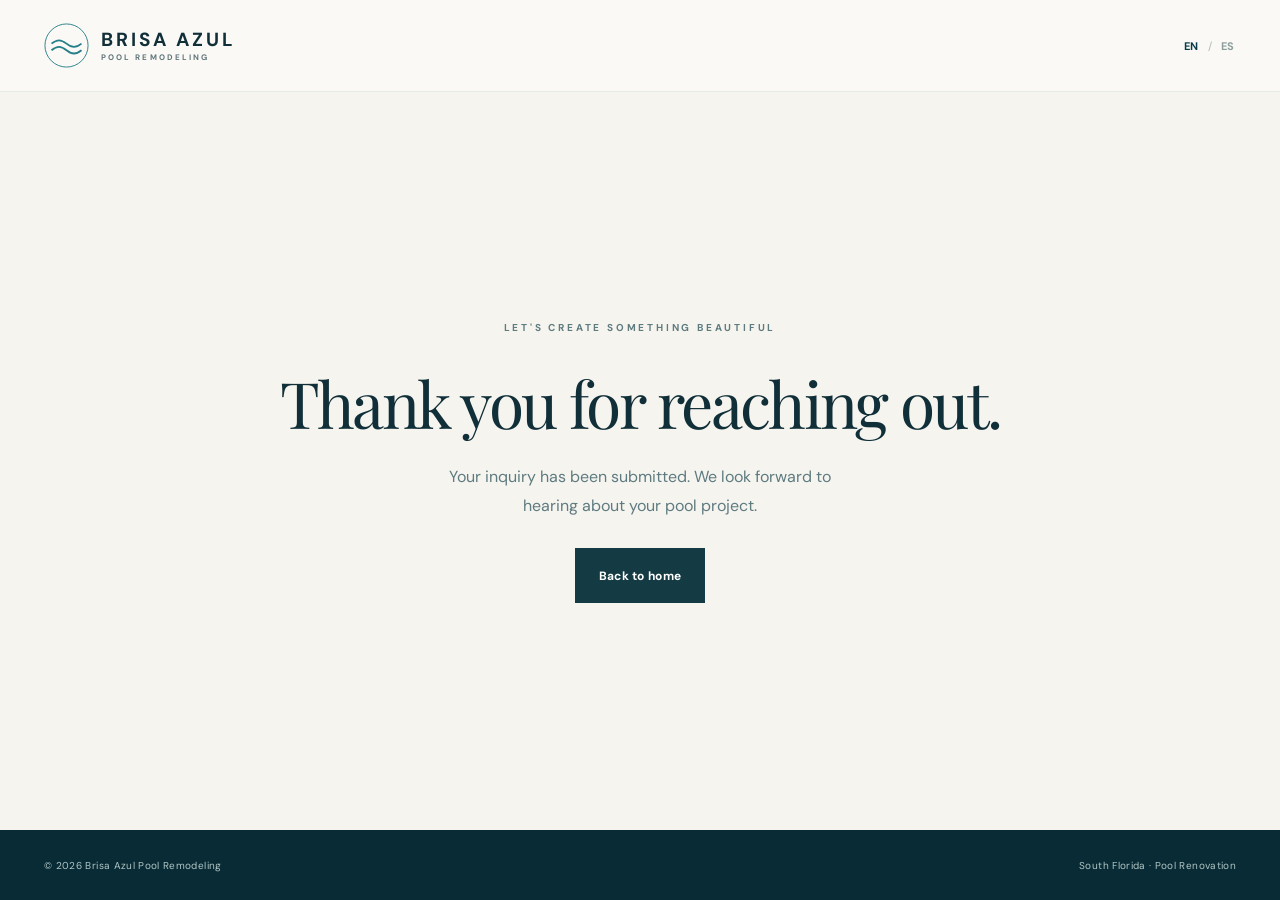
==== thank-you.html @ 08670706 "Add files via upload" ====
<!doctype html><html lang="en"><head><meta charset="utf-8"><meta name="viewport" content="width=device-width,initial-scale=1"><meta name="theme-color" content="#102f39"><title>Thank you | Brisa Azul</title><link rel="preconnect" href="https://fonts.googleapis.com"><link rel="preconnect" href="https://fonts.gstatic.com" crossorigin><link href="https://fonts.googleapis.com/css2?family=DM+Sans:wght@400;500;600;700&family=Playfair+Display:wght@400;500;600&display=swap" rel="stylesheet"><link rel="stylesheet" href="styles.css"><script defer src="script.js"></script></head><body class="thankyou-page"><header class="site-header"><div class="shell header-inner"><a class="brand" href="index.html"><span class="brand-icon" aria-hidden="true"><svg viewBox="0 0 48 48" fill="none"><circle cx="24" cy="24" r="23" stroke="currentColor"/><path d="M8 22c6-4.7 10-4.7 16 0s10 4.7 16 0M8 29c6-4.7 10-4.7 16 0s10 4.7 16 0" stroke="currentColor" stroke-width="2"/></svg></span><span class="brand-text"><strong>BRISA AZUL</strong><small>POOL REMODELING</small></span></a><div class="language-switch" role="group" aria-label="Language / Idioma"><button type="button" class="lang-btn is-current" data-lang="en" aria-pressed="true">EN</button><span aria-hidden="true">/</span><button type="button" class="lang-btn" data-lang="es" aria-pressed="false">ES</button></div></div></header><main class="thankyou-main"><div><p class="eyebrow dark-eyebrow" style="justify-content:center" data-i18n="contactEyebrow">LET'S CREATE SOMETHING BEAUTIFUL</p><h1 class="serif-heading" data-i18n="thankyouTitle">Thank you for reaching out.</h1><p data-i18n="thankyouDesc">Your inquiry has been submitted. We look forward to hearing about your pool project.</p><a class="button button-dark back-button" href="index.html" data-i18n="thankyouBack">Back to home</a></div></main><footer class="site-footer"><div class="shell footer-inner"><span>© <span id="year"></span> Brisa Azul Pool Remodeling</span><span data-i18n="footerArea">South Florida · Pool Renovation</span></div></footer></body></html>
---- styles.css ----
:root{--ink:#112f38;--deep:#092b35;--deeper:#06242e;--teal:#4d8e94;--sand:#f6f4ef;--warm:#edeae2;--muted:#668088;--white:#fff;--serif:'Playfair Display',Georgia,serif;--sans:'DM Sans',system-ui,-apple-system,sans-serif;--max:1200px}*{box-sizing:border-box}html{scroll-behavior:smooth;scroll-padding-top:86px}body{margin:0;background:var(--sand);color:var(--ink);font-family:var(--sans);-webkit-font-smoothing:antialiased}button,input,textarea{font:inherit}button,a{-webkit-tap-highlight-color:transparent}a{color:inherit;text-decoration:none}button{cursor:pointer}img{max-width:100%}.shell{width:min(calc(100% - 88px),var(--max));margin:0 auto}.skip{position:absolute;left:-9999px;top:8px;background:white;color:black;z-index:99;padding:12px}.skip:focus{left:8px}.site-header{position:relative;background:#faf9f5;z-index:30;border-bottom:1px solid rgba(23,65,70,.09)}.header-inner{height:91px;display:flex;align-items:center;justify-content:space-between;gap:32px}.brand{display:inline-flex;align-items:center;gap:12px;flex-shrink:0}.brand-icon{color:#267f89;width:45px;height:45px;display:block}.brand-icon svg{width:100%;height:100%}.brand-text{display:flex;flex-direction:column;gap:3px}.brand-text strong{font-family:var(--sans);font-weight:700;font-size:19px;line-height:1;letter-spacing:.155em}.brand-text small{letter-spacing:.26em;font-size:8px;font-weight:700;color:#60757a}.nav-links{display:flex;align-items:center;gap:37px;margin-left:auto}.nav-links a{font-size:12px;font-weight:600;color:#385962;transition:color .2s}.nav-links a:hover{color:#1b8990}.header-actions{display:flex;align-items:center;gap:24px}.language-switch{display:flex;align-items:center;gap:8px;color:#abb9b8;font-size:11px}.lang-btn{border:0;background:transparent;padding:9px 1px;color:#8c9d9d;font-weight:700;letter-spacing:.05em;font-size:11px}.lang-btn.is-current{color:#073d49}.lang-btn:focus-visible,.nav-links a:focus-visible,a:focus-visible,button:focus-visible,input:focus-visible,textarea:focus-visible{outline:3px solid #67bbc1;outline-offset:4px}.button{display:inline-flex;align-items:center;justify-content:space-between;gap:27px;min-height:55px;padding:0 23px;font-size:12px;font-weight:700;letter-spacing:.025em;border:1px solid transparent;transition:background .2s,color .2s,transform .2s}.button:hover{transform:translateY(-1px)}.button-small{min-height:43px;padding:0 19px;font-size:11px;gap:19px}.button-dark{background:#143a44;color:white}.button-dark:hover{background:#27656a}.button-white{background:#fcfaf6;color:#16343c;min-width:204px}.button-white:hover{background:#e0f2ee}.hero{height:min(760px,calc(100svh - 91px));min-height:620px;background:#153944;position:relative;color:white;overflow:hidden}.hero-photo{position:absolute;inset:0;background-image:url('https://images.unsplash.com/photo-1572331165267-854da2b10ccc?w=2200&auto=format&fit=crop&q=85'),url('pool-fallback.svg');background-position:50% 46%;background-size:cover;filter:saturate(.81) contrast(1.03)}.hero-shade{position:absolute;inset:0;background:linear-gradient(90deg,rgba(5,28,36,.91) 0%,rgba(5,32,39,.77) 37%,rgba(5,35,40,.23) 79%),linear-gradient(0deg,rgba(5,32,39,.35),transparent 44%)}.hero-inner{height:100%;display:flex;align-items:center;justify-content:space-between;position:relative}.hero-copy{max-width:720px;margin-top:-25px}.eyebrow{display:flex;gap:14px;align-items:center;font-size:10px;letter-spacing:.28em;font-weight:700;margin:0 0 30px}.eyebrow-line{width:32px;height:1px;display:inline-block;background:currentColor;flex-shrink:0}.eyebrow-light{color:#e0ece8}.dark-eyebrow{color:#3f7b80}.hero h1{font-family:var(--serif);font-size:clamp(56px,6vw,91px);letter-spacing:-.035em;font-weight:400;line-height:1.13;margin:0 0 26px}.hero-desc{font-size:15px;line-height:1.85;max-width:465px;font-weight:400;color:rgba(255,255,255,.83);margin:0}.hero-buttons{display:flex;align-items:center;gap:32px;margin-top:35px}.text-link{font-size:12px;font-weight:600;display:inline-flex;align-items:center;gap:15px;padding:11px 0;border-bottom:1px solid currentColor}.text-link-light{color:white}.hero-side{font-size:10px;letter-spacing:.3em;display:flex;align-items:center;gap:15px;writing-mode:vertical-rl;opacity:.8}.hero-side .vertical-rule{height:52px;width:1px;background:white}.hero-bottom{position:absolute;bottom:27px;left:50%;transform:translateX(-50%);font-size:9px;letter-spacing:.24em;display:flex;justify-content:space-between;color:rgba(255,255,255,.7)}.intro-section{padding:120px 0 122px;background:#f8f7f3}.intro-grid{display:grid;grid-template-columns:34% 66%;align-items:start;margin-bottom:68px}.intro-grid .eyebrow{margin-top:20px}.serif-heading{font-family:var(--serif);font-size:clamp(41px,5vw,66px);line-height:1.19;font-weight:400;letter-spacing:-.04em;margin:0}.serif-heading em{font-weight:400;color:#4b8589}.intro-body{max-width:520px;color:#63787b;font-size:14px;line-height:1.95;margin:23px 0 0}.service-grid{display:grid;grid-template-columns:repeat(3,1fr);border-top:1px solid #d8dedb;border-bottom:1px solid #d8dedb}.service-card{padding:34px 40px 34px 0;min-height:255px;position:relative}.service-card:not(:last-child){border-right:1px solid #d8dedb;margin-right:32px}.service-number{color:#789396;font-size:11px;letter-spacing:.1em}.service-mark{font-family:Georgia,serif;position:absolute;top:26px;right:37px;font-size:34px;font-weight:400;color:#88abad}.service-card h3{font-size:17px;letter-spacing:-.015em;margin:58px 0 13px;font-weight:600}.service-card p{font-size:13px;line-height:1.8;color:#6c8385;max-width:280px;margin:0}.work-section{background:var(--deep);color:white;padding:112px 0 125px}.work-heading{display:flex;justify-content:space-between;align-items:end;gap:45px}.work-heading .eyebrow{margin-bottom:28px}.heading-light{color:#fff}.work-heading>p{font-size:13px;line-height:1.8;color:#a6bdbd;max-width:230px;margin:0 0 7px}.demo-note{font-size:11px;line-height:1.6;color:#b4cbcb;margin:27px 0 0;padding:12px 16px;border:1px solid rgba(255,255,255,.14);display:flex;gap:10px;align-items:start;max-width:860px}.demo-note>span:first-child{color:#a3c8c7}.project-grid{display:grid;grid-template-columns:repeat(3,1fr);gap:23px;margin-top:32px}.comparison{position:relative;overflow:hidden;aspect-ratio:4/4.4;background:#416d73;--split:50%;isolation:isolate;user-select:none}.comparison>img,.before-clip img{height:100%;width:100%;object-fit:cover;display:block;position:absolute;inset:0}.after-photo{filter:saturate(1.04)}.before-clip{position:absolute;inset:0;clip-path:inset(0 calc(100% - var(--split)) 0 0);z-index:1}.before-clip img{filter:grayscale(.66) sepia(.2) saturate(.48) contrast(.78) brightness(.77)}.before-clip:after{content:"";position:absolute;inset:0;pointer-events:none;background:linear-gradient(160deg,rgba(110,99,73,.18),rgba(17,36,38,.23))}.image-chip{position:absolute;z-index:3;top:17px;color:white;background:rgba(4,31,39,.74);font-size:9px;letter-spacing:.18em;font-weight:700;padding:9px 11px;pointer-events:none}.chip-before{left:15px}.chip-after{right:15px}.compare-divider{position:absolute;z-index:4;top:0;bottom:0;left:var(--split);width:2px;transform:translateX(-1px);background:white;pointer-events:none;display:flex;align-items:center;justify-content:center}.compare-handle{width:45px;height:45px;border-radius:50%;background:white;color:#0b404b;display:grid;place-items:center;flex-shrink:0;font:700 20px/1 var(--sans);letter-spacing:-.17em;box-shadow:0 3px 15px #1239}.compare-range{position:absolute;z-index:5;inset:0;width:100%;height:100%;margin:0;opacity:0;cursor:ew-resize;touch-action:pan-y}.project-caption{display:flex;justify-content:space-between;align-items:center;color:#e6eeeb;font-size:12px;gap:12px;margin-top:19px}.project-no{color:#8fadae;font-size:11px}.contact-section{background:#eeece5;padding:125px 0}.contact-grid{display:grid;grid-template-columns:1fr 1.05fr;gap:min(10vw,120px);align-items:start}.contact-copy{padding-top:46px}.contact-copy .eyebrow{margin-bottom:27px}.contact-copy>p:not(.eyebrow){max-width:375px;color:#6c8182;font-size:14px;line-height:1.9;margin:26px 0 32px}.region-pill{font-size:12px;color:#496c70;display:flex;align-items:center;gap:10px;font-weight:600}.region-dot{width:8px;height:8px;background:#629ca2;border-radius:50%}.form-panel{background:#fcfbf8;padding:47px 48px 43px;box-shadow:0 18px 50px rgba(20,42,43,.055)}.form-panel h3{font-family:var(--serif);font-size:30px;font-weight:400;letter-spacing:-.025em;margin:0 0 10px}.form-subtitle{font-size:13px;color:#758889;margin:0 0 29px}.form-row{display:grid;grid-template-columns:1fr 1fr;gap:16px}.form-field{margin-bottom:19px}.form-field label{font-size:11px;font-weight:700;letter-spacing:.025em;display:block;margin-bottom:9px}.form-field input,.form-field textarea{width:100%;border:1px solid #e0e5e1;background:#fff;padding:14px 14px;min-height:49px;border-radius:0;font-size:12px;color:#173d43;outline:0;transition:border-color .2s,box-shadow .2s}.form-field textarea{resize:vertical;min-height:129px}.form-field input:focus,.form-field textarea:focus{border-color:#5da4a8;box-shadow:0 0 0 3px rgba(93,164,168,.13)}.form-field input::placeholder,.form-field textarea::placeholder{color:#9faeac}.submit-button{width:100%;margin-top:2px;min-height:53px}.form-privacy{font-size:10px;color:#839495;line-height:1.6;text-align:center;margin:14px 0 0}.form-feedback{background:#e9f4f2;border:1px solid #80b7b4;padding:14px;color:#194a50;font-size:12px;line-height:1.6}.hidden-field{position:absolute;left:-9999px}.site-footer{background:#092b35;color:#eff5f2}.footer-inner{min-height:105px;display:flex;align-items:center;justify-content:space-between;gap:20px}.footer-brand{font-size:14px;font-weight:700;letter-spacing:.17em}.footer-brand span{display:block;font-size:8px;letter-spacing:.21em;margin-top:4px;color:#c4d5d2}.footer-inner>span{font-size:10px;color:#b1c7c6;letter-spacing:.035em}.mobile-sticky-cta{display:none}.thankyou-page{min-height:100svh;display:flex;flex-direction:column}.thankyou-main{flex:1;display:grid;place-items:center;padding:80px 22px;text-align:center}.thankyou-main .serif-heading{margin-bottom:22px}.thankyou-main p{color:#5e7b80;max-width:430px;line-height:1.8;margin:0 auto 28px}.back-button{margin:auto}.thankyou-page .footer-inner{min-height:70px}@media(max-width:1100px){.shell{width:min(calc(100% - 52px),var(--max))}.header-inner{gap:20px}.nav-links{gap:20px}.header-actions{gap:15px}.service-card:not(:last-child){margin-right:20px}.service-card{padding-right:18px}.contact-grid{gap:50px}.form-panel{padding:40px 32px}}@media(max-width:800px){.header-inner{height:76px}.brand-icon{width:39px;height:39px}.brand-text strong{font-size:16px}.brand-text small{font-size:7px}.nav-links{display:none}.header-quote{min-height:40px;padding:0 13px}.header-actions{gap:12px}.hero{min-height:620px;height:min(750px,calc(100svh - 76px))}.hero-shade{background:linear-gradient(90deg,rgba(5,28,36,.88),rgba(5,28,36,.52)),linear-gradient(0deg,rgba(5,28,36,.5),transparent 50%)}.hero-copy{margin-top:0}.hero h1{font-size:clamp(50px,8vw,74px)}.hero-side{display:none}.intro-section,.work-section,.contact-section{padding:85px 0}.intro-grid{grid-template-columns:1fr;gap:14px}.intro-grid .eyebrow{margin:0}.service-grid{grid-template-columns:1fr}.service-card,.service-card:not(:last-child){border-right:0;border-bottom:1px solid #d8dedb;margin-right:0;min-height:0;padding:26px 15px 29px 0}.service-card h3{margin-top:28px}.service-mark{top:24px;right:8px}.service-grid{border-bottom:0}.project-grid{grid-template-columns:repeat(2,minmax(0,1fr))}.work-heading{align-items:start;flex-direction:column;gap:10px}.work-heading>p{max-width:480px}.contact-grid{grid-template-columns:1fr;gap:40px}.contact-copy{padding-top:0}.form-panel{max-width:640px}.footer-inner{flex-wrap:wrap;padding:22px 0}}@media(max-width:580px){html{scroll-padding-top:73px}.shell{width:calc(100% - 36px)}.header-inner{height:73px;gap:8px}.brand{gap:7px}.brand-icon{width:36px;height:36px}.brand-text strong{font-size:14px;letter-spacing:.13em}.brand-text small{font-size:6.7px;letter-spacing:.17em}.header-quote{display:none}.language-switch{gap:7px}.lang-btn{padding:9px 1px;font-size:12px}.hero{min-height:645px;height:calc(100svh - 73px);max-height:760px}.hero-photo{background-position:57% center}.hero-shade{background:linear-gradient(90deg,rgba(4,25,33,.84),rgba(4,25,33,.39)),linear-gradient(0deg,rgba(5,26,33,.62),transparent 60%)}.hero-inner{align-items:center}.hero-copy{margin-top:-18px}.eyebrow{letter-spacing:.18em;font-size:9px;gap:10px;margin-bottom:25px}.eyebrow-line{width:22px}.hero h1{font-size:clamp(46px,11.6vw,64px);line-height:1.15;letter-spacing:-.04em}.hero-desc{font-size:13px;line-height:1.8;max-width:340px}.hero-buttons{flex-direction:column;align-items:flex-start;gap:19px;margin-top:26px}.button-white{min-height:52px}.text-link{font-size:11px}.hero-bottom{bottom:23px;font-size:8px;letter-spacing:.12em}.intro-section,.work-section{padding:76px 0 84px}.contact-section{padding:76px 0 95px}.serif-heading{font-size:clamp(38px,9vw,51px)}.intro-body{font-size:13px}.intro-grid{margin-bottom:36px}.service-card h3{font-size:17px}.work-heading>p{font-size:12px}.demo-note{margin-top:21px;font-size:10px}.project-grid{grid-template-columns:1fr;gap:34px}.comparison{aspect-ratio:5/4.2}.project-caption{margin-top:12px}.form-panel{padding:30px 22px 28px}.form-panel h3{font-size:27px}.form-row{grid-template-columns:1fr;gap:0}.form-field{margin-bottom:15px}.form-field input{min-height:48px}.contact-copy>p:not(.eyebrow){margin:19px 0 22px}.footer-inner{padding:27px 0 102px;align-items:flex-start;gap:16px}.footer-inner>span{font-size:9px}.mobile-sticky-cta{position:fixed;bottom:0;left:0;right:0;z-index:45;display:flex;align-items:center;justify-content:space-between;min-height:61px;padding:0 23px calc(env(safe-area-inset-bottom) / 2);background:#143a44;color:white;box-shadow:0 -7px 25px #0002;font-weight:700;font-size:13px}.contact-section:has(input:focus)~.site-footer~.mobile-sticky-cta{display:none}}@media(prefers-reduced-motion:reduce){html{scroll-behavior:auto}.button,.nav-links a{transition:none}}
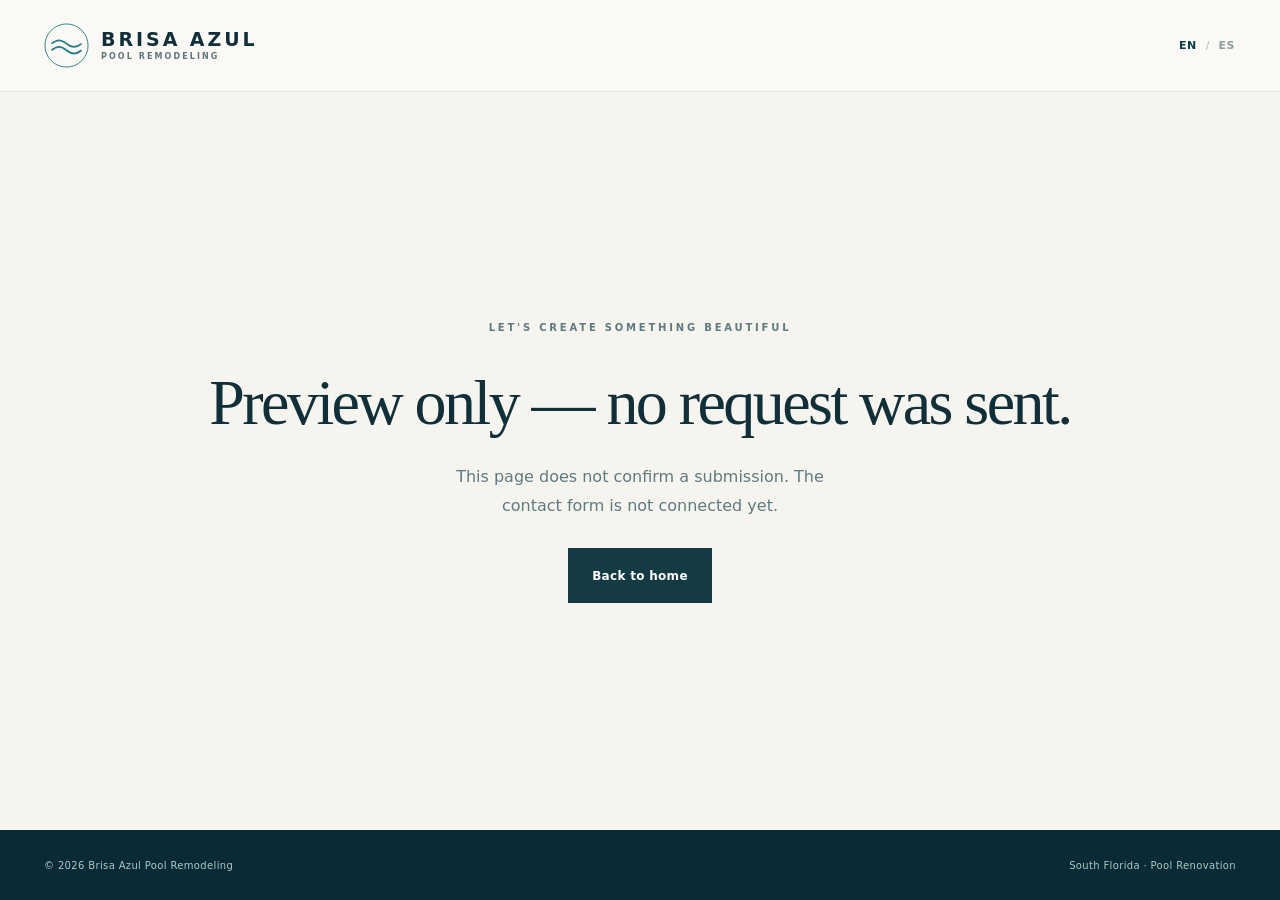
==== commit 5e82ad75: "Security Fixes" ====
--- a/thank-you.html
+++ b/thank-you.html
@@ -1 +1 @@
-<!doctype html><html lang="en"><head><meta charset="utf-8"><meta name="viewport" content="width=device-width,initial-scale=1"><meta name="theme-color" content="#102f39"><title>Thank you | Brisa Azul</title><link rel="preconnect" href="https://fonts.googleapis.com"><link rel="preconnect" href="https://fonts.gstatic.com" crossorigin><link href="https://fonts.googleapis.com/css2?family=DM+Sans:wght@400;500;600;700&family=Playfair+Display:wght@400;500;600&display=swap" rel="stylesheet"><link rel="stylesheet" href="styles.css"><script defer src="script.js"></script></head><body class="thankyou-page"><header class="site-header"><div class="shell header-inner"><a class="brand" href="index.html"><span class="brand-icon" aria-hidden="true"><svg viewBox="0 0 48 48" fill="none"><circle cx="24" cy="24" r="23" stroke="currentColor"/><path d="M8 22c6-4.7 10-4.7 16 0s10 4.7 16 0M8 29c6-4.7 10-4.7 16 0s10 4.7 16 0" stroke="currentColor" stroke-width="2"/></svg></span><span class="brand-text"><strong>BRISA AZUL</strong><small>POOL REMODELING</small></span></a><div class="language-switch" role="group" aria-label="Language / Idioma"><button type="button" class="lang-btn is-current" data-lang="en" aria-pressed="true">EN</button><span aria-hidden="true">/</span><button type="button" class="lang-btn" data-lang="es" aria-pressed="false">ES</button></div></div></header><main class="thankyou-main"><div><p class="eyebrow dark-eyebrow" style="justify-content:center" data-i18n="contactEyebrow">LET'S CREATE SOMETHING BEAUTIFUL</p><h1 class="serif-heading" data-i18n="thankyouTitle">Thank you for reaching out.</h1><p data-i18n="thankyouDesc">Your inquiry has been submitted. We look forward to hearing about your pool project.</p><a class="button button-dark back-button" href="index.html" data-i18n="thankyouBack">Back to home</a></div></main><footer class="site-footer"><div class="shell footer-inner"><span>© <span id="year"></span> Brisa Azul Pool Remodeling</span><span data-i18n="footerArea">South Florida · Pool Renovation</span></div></footer></body></html>
+<!doctype html><html lang="en"><head><meta charset="utf-8"><meta name="viewport" content="width=device-width,initial-scale=1"><meta http-equiv="Content-Security-Policy" content="default-src 'self'; script-src 'self'; style-src 'self' 'unsafe-inline' https://fonts.googleapis.com; font-src 'self' https://fonts.gstatic.com; img-src 'self' https://images.unsplash.com; connect-src 'none'; object-src 'none'; base-uri 'none'; form-action 'none'; upgrade-insecure-requests"><meta name="theme-color" content="#102f39"><title>Thank you | Brisa Azul</title><link rel="preconnect" href="https://fonts.googleapis.com"><link rel="preconnect" href="https://fonts.gstatic.com" crossorigin><link href="https://fonts.googleapis.com/css2?family=DM+Sans:wght@400;500;600;700&family=Playfair+Display:wght@400;500;600&display=swap" rel="stylesheet"><link rel="stylesheet" href="styles.css"><script defer src="script.js"></script></head><body class="thankyou-page"><header class="site-header"><div class="shell header-inner"><a class="brand" href="index.html"><span class="brand-icon" aria-hidden="true"><svg viewBox="0 0 48 48" fill="none"><circle cx="24" cy="24" r="23" stroke="currentColor"/><path d="M8 22c6-4.7 10-4.7 16 0s10 4.7 16 0M8 29c6-4.7 10-4.7 16 0s10 4.7 16 0" stroke="currentColor" stroke-width="2"/></svg></span><span class="brand-text"><strong>BRISA AZUL</strong><small>POOL REMODELING</small></span></a><div class="language-switch" role="group" aria-label="Language / Idioma"><button type="button" class="lang-btn is-current" data-lang="en" aria-pressed="true">EN</button><span aria-hidden="true">/</span><button type="button" class="lang-btn" data-lang="es" aria-pressed="false">ES</button></div></div></header><main class="thankyou-main"><div><p class="eyebrow dark-eyebrow" style="justify-content:center" data-i18n="contactEyebrow">LET'S CREATE SOMETHING BEAUTIFUL</p><h1 class="serif-heading" data-i18n="thankyouTitle">Preview only — no request was sent.</h1><p data-i18n="thankyouDesc">This page does not confirm a submission. The contact form is not connected yet.</p><a class="button button-dark back-button" href="index.html" data-i18n="thankyouBack">Back to home</a></div></main><footer class="site-footer"><div class="shell footer-inner"><span>© <span id="year"></span> Brisa Azul Pool Remodeling</span><span data-i18n="footerArea">South Florida · Pool Renovation</span></div></footer></body></html>
